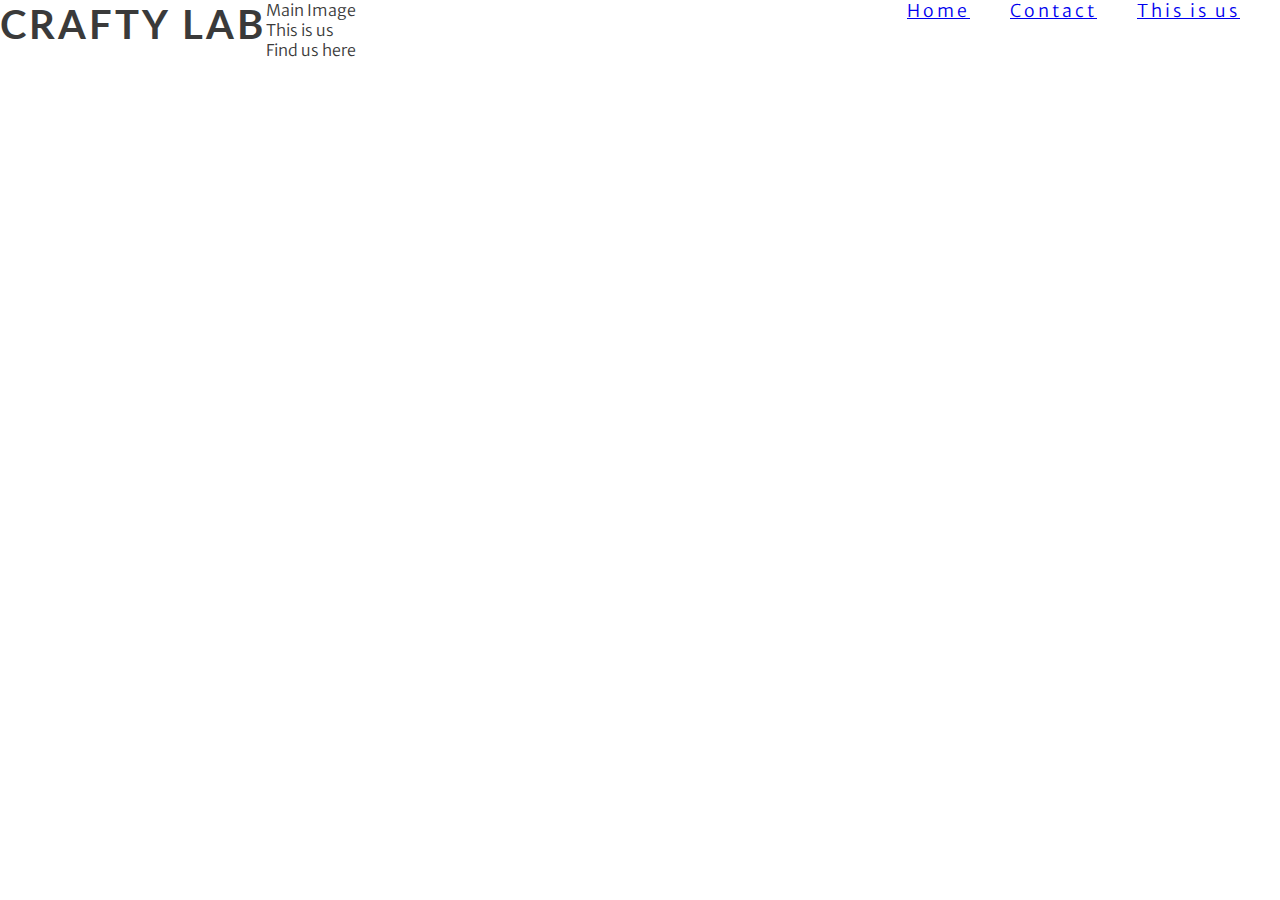
==== assets/index.html @ 81d9ac41 "Style the menu" ====
<!DOCTYPE html>
<html lang="en">
<head>
    <meta charset="UTF-8">
    <meta http-equiv="X-UA-Compatible" content="IE=edge">
    <meta name="viewport" content="width=device-width, initial-scale=1.0">
    <meta name="description" content="Crafty Lab for high aesthetic dental services in the heart of Stockholm.">
    <meta name="keywords" content="crafty lab, crafty, stockholm, aesthetic, dental, stockholm ">
    <link rel="stylesheet" href="css/style.css">
    <title>Crafty Lab</title>
</head>
<body>
    <header>
        <a href="index.html">
            <h1 id="logo">Crafty Lab</h1>
        </a>
        <nav>
            <ul id="menu">
                <li>
                    <a href="#">This is us</a>
                </li>
                <li>
                    <a href="#">Contact</a>
                </li>
                <li>
                    <a href="index.html">Home</a>
                </li>
            </ul>
        </nav>
    </header>
    <section>
        Main Image
    </section>
    <section>
        This is us
    </section>
    <section>
        Find us here
    </section>
    
</body>
</html>
---- assets/css/style.css ----
@import url('https://fonts.googleapis.com/css2?family=Lato:wght@300&family=Merriweather+Sans:wght@300&display=swap');

* {
    margin: 0;
    padding: 0;
    border: none;
}

body {
    font-family: 'Merriweather Sans', sans-serif;
    font-weight: 300;
    color: #3a3a3a
}

/* heading and logo */
 h1, h2 {
    font-family: 'Lato', sans-serif;
    text-transform: uppercase;
    letter-spacing: 3px;
    color: #3a3a3a;
 }
 #logo {
     float: left;
     font-size: 250%;
 }

 #menu {
     font-size: 110%;
     letter-spacing: 3px;
 }

 #menu li {
     float: right;
     list-style-type: none;
     margin-right: 40px;

 }
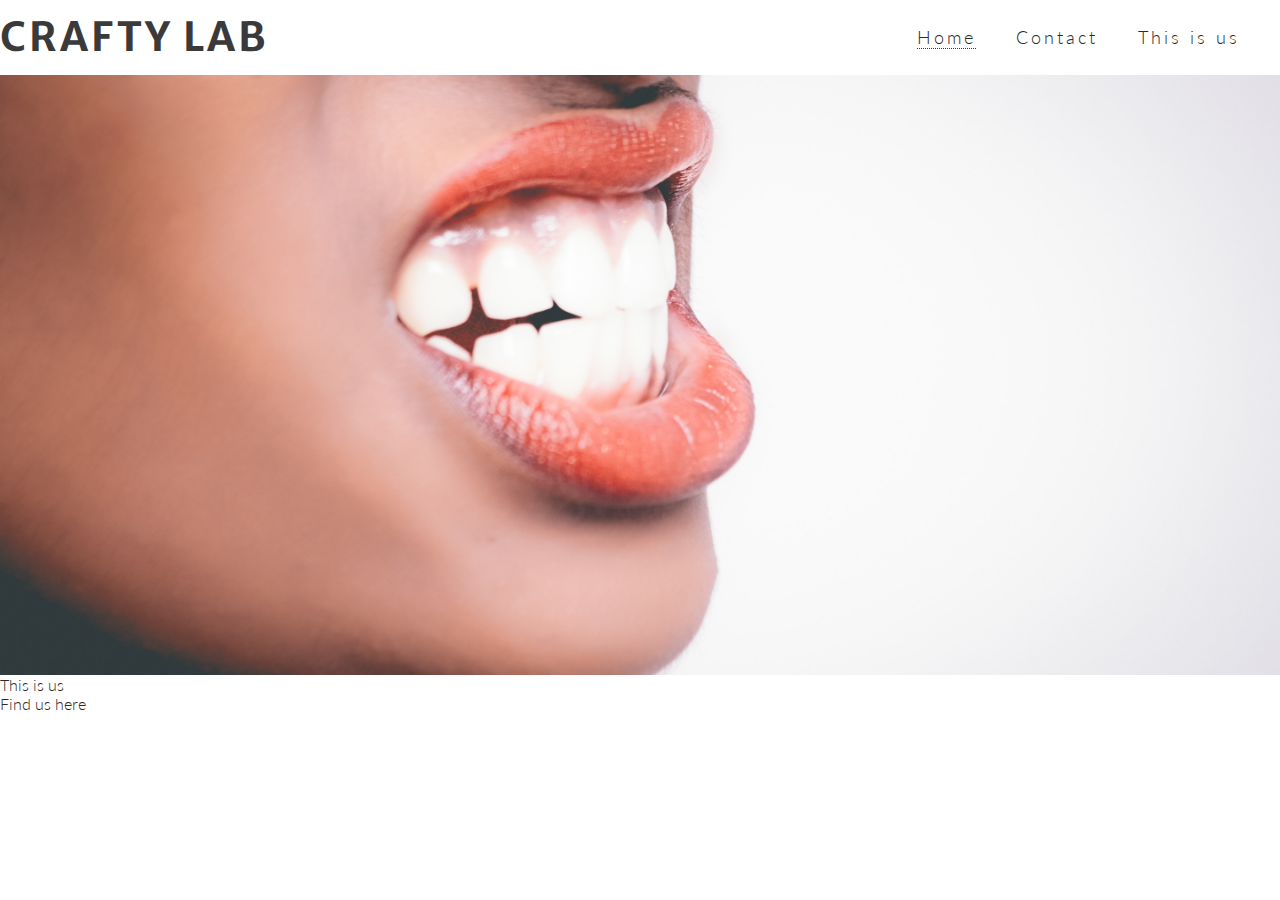
==== commit 359b4bb5: "Lost code fix add cover text" ====
--- a/assets/index.html
+++ b/assets/index.html
@@ -23,13 +23,17 @@
                     <a href="#">Contact</a>
                 </li>
                 <li>
-                    <a href="index.html">Home</a>
+                    <a href="index.html" class="active">Home</a>
                 </li>
             </ul>
         </nav>
     </header>
-    <section>
-        Main Image
+    <section id="hero-outer">
+        <div id="hero-image"></div>
+        <div id="cover-text">
+            <h2>Aesthetic dental lab</h2>
+            <h3>in the heart of Stockholm.</h3>
+        </div>
     </section>
     <section>
         This is us
--- a/assets/css/style.css
+++ b/assets/css/style.css
@@ -7,18 +7,21 @@
 }
 
 body {
-    font-family: 'Merriweather Sans', sans-serif;
+    font-family: 'Lato', sans-serif;
     font-weight: 300;
-    color: #3a3a3a
+    color: #2a2a2a
 }
 
-/* heading and logo */
+/* headings and logo */
+
+
  h1, h2 {
-    font-family: 'Lato', sans-serif;
+    font-family: 'Merriweather Sans', sans-serif;
     text-transform: uppercase;
     letter-spacing: 3px;
     color: #3a3a3a;
  }
+
  #logo {
      float: left;
      font-size: 250%;
@@ -28,10 +31,61 @@
      font-size: 110%;
      letter-spacing: 3px;
  }
+#menu, #logo{
+    line-height: 75px;
+}
 
  #menu li {
      float: right;
      list-style-type: none;
      margin-right: 40px;
+ }
 
- }+ #menu a {
+     text-decoration: none;
+     color: inherit;
+ }
+
+ #menu a:hover {
+     border-bottom: 1px dotted #3a3a3a;
+ }
+
+ .active {
+     border-bottom: 1px dotted #3a3a3a;
+ }
+
+ /* hero image and cover text */
+
+ #hero-outer {
+    height: 600px;
+    width: 100%;
+    overflow: hidden;
+}
+
+#cover-text, #cover-text h2 {
+    color: #3a3a3a
+}
+
+#hero-image {
+    height: 100%;
+    width: 100%;
+    background: url(../images/hero-image.jpg);
+    background-repeat: no-repeat;
+    background-size: 100%;
+    background-position: center;
+}
+
+#cover-text {
+    font-size: 100%;   
+    font-family: 'Merriweather Sans', sans-serif;
+    text-transform: uppercase;
+    letter-spacing: 3px;
+
+    width: 300px;  
+    height: 200px;
+    padding-top: 40px;
+    padding-left: 10px;
+
+    background-color: rgba(70, 67, 98, .7);
+}
+
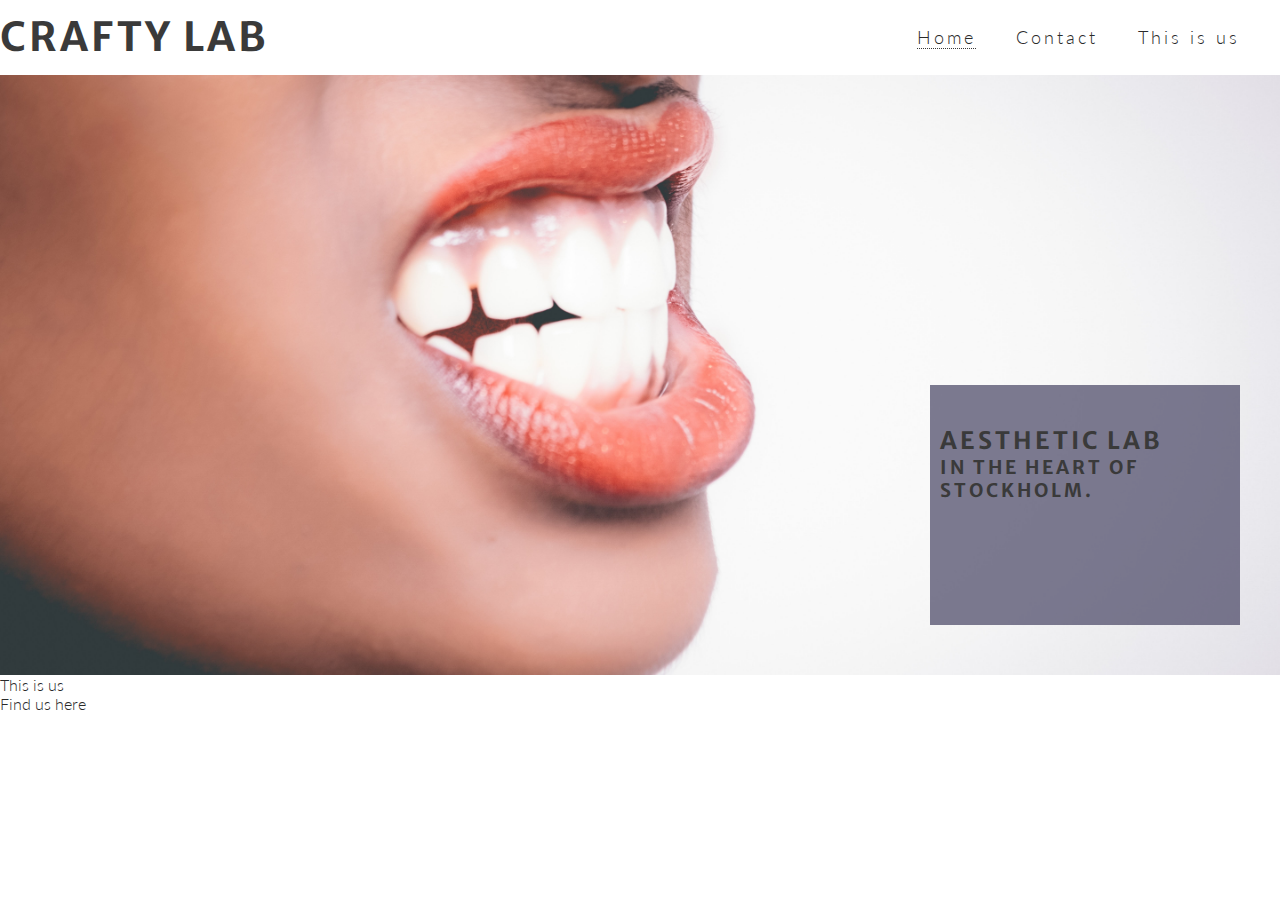
==== commit aa18b02d: "Style change #cover-text with DEV tools" ====
--- a/assets/index.html
+++ b/assets/index.html
@@ -31,7 +31,7 @@
     <section id="hero-outer">
         <div id="hero-image"></div>
         <div id="cover-text">
-            <h2>Aesthetic dental lab</h2>
+            <h2>Aesthetic lab</h2>
             <h3>in the heart of Stockholm.</h3>
         </div>
     </section>
--- a/assets/css/style.css
+++ b/assets/css/style.css
@@ -60,6 +60,8 @@
     height: 600px;
     width: 100%;
     overflow: hidden;
+
+    position: relative; 
 }
 
 #cover-text, #cover-text h2 {
@@ -87,5 +89,10 @@
     padding-left: 10px;
 
     background-color: rgba(70, 67, 98, .7);
+
+    bottom: 50px;
+    right: 40px;
+
+    position: absolute;
 }
 
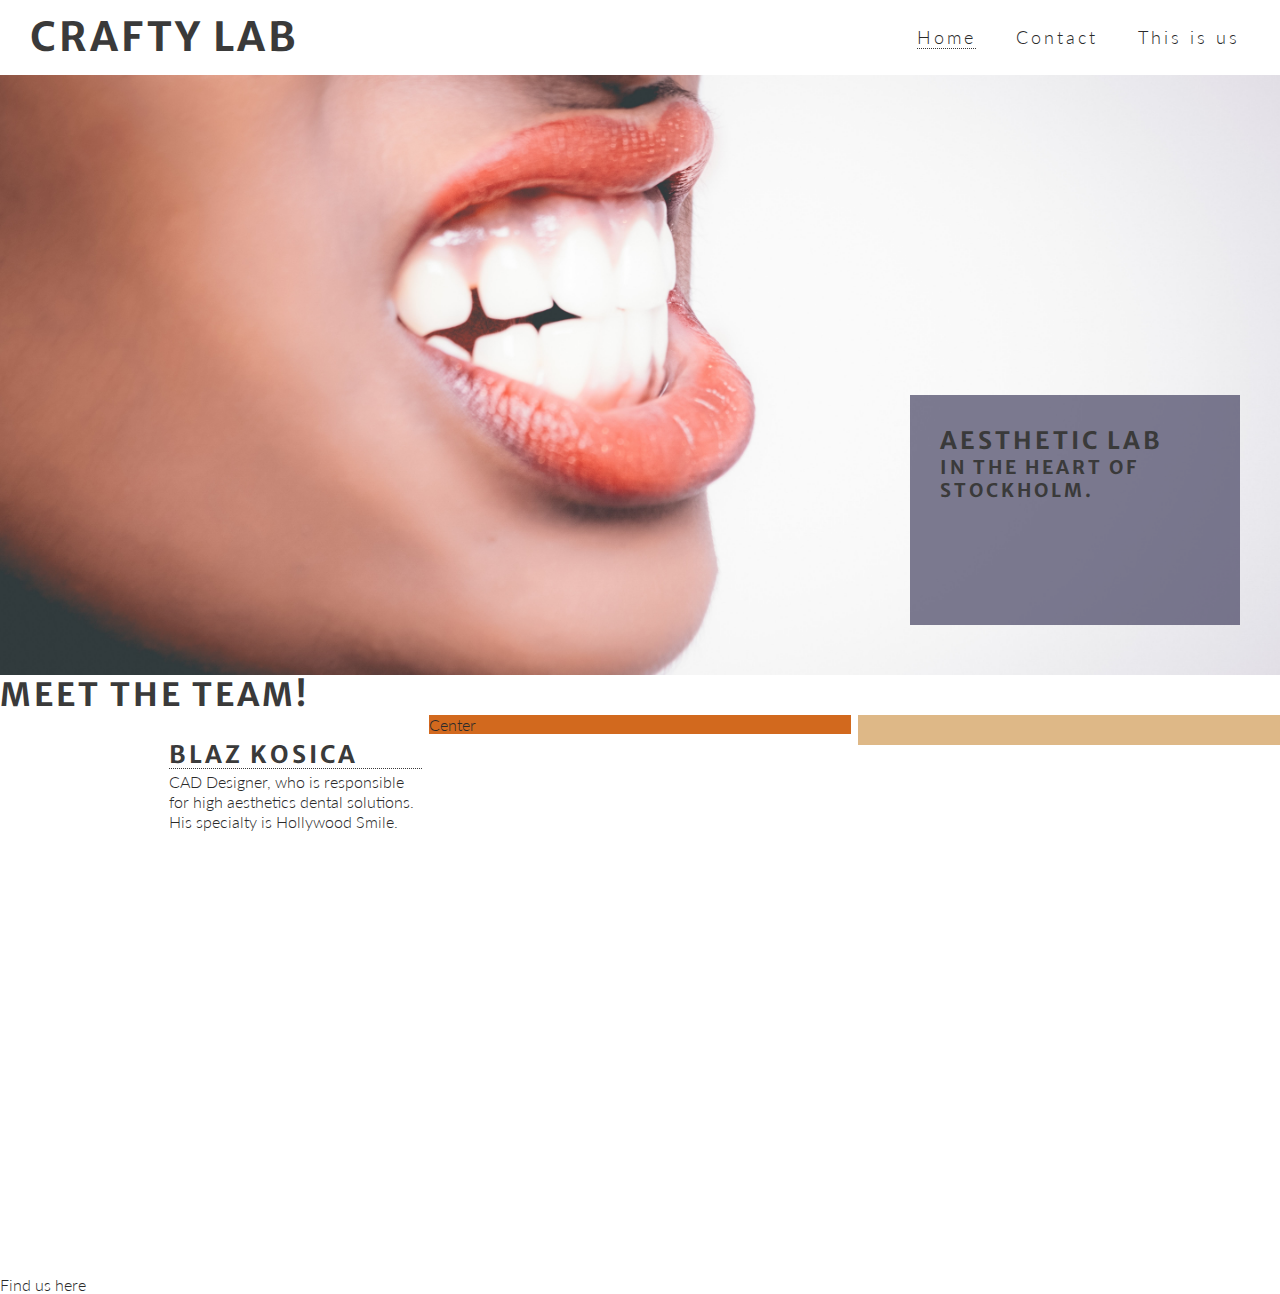
==== commit 0e452be2: "Add style to Left-about-Headin" ====
--- a/assets/index.html
+++ b/assets/index.html
@@ -35,8 +35,23 @@
             <h3>in the heart of Stockholm.</h3>
         </div>
     </section>
-    <section>
-        This is us
+    <section id="the-team">
+        <h1>Meet the team!</h1>
+        <div id="left-about">
+            <div class="left-about-heading">
+                <h2>Blaz Kosica</h2>
+                <hr>
+                <p>
+                    CAD Designer, who is responsible for high aesthetics dental solutions. His specialty is Hollywood Smile.
+                </p>
+            </div>
+        </div>
+        <div id="right-about">
+            <div>
+                <h2></h2>
+            </div>
+        </div>
+        <div id="center-about">Center</div>
     </section>
     <section>
         Find us here
--- a/assets/css/style.css
+++ b/assets/css/style.css
@@ -25,6 +25,7 @@
  #logo {
      float: left;
      font-size: 250%;
+     margin-left: 30px;
  }
 
  #menu {
@@ -85,8 +86,8 @@
 
     width: 300px;  
     height: 200px;
-    padding-top: 40px;
-    padding-left: 10px;
+    padding-top: 30px;
+    padding-left: 30px;
 
     background-color: rgba(70, 67, 98, .7);
 
@@ -96,3 +97,46 @@
     position: absolute;
 }
 
+/* middle section - (Meet the team) */
+
+#the-team {
+    height: 600px;
+    width: 100%;
+    
+}
+
+#left-about {
+    padding-top: 30px;
+    width: 33%;
+    float: left;
+    /* pic later */
+}
+
+#right-about {
+    padding-top: 30px;
+    width: 33%;
+    float: right;
+    background-color: burlywood;
+     /* pic later */
+}
+
+#center-about {
+    width: 33%;
+    margin: 0 auto;
+    background-color: chocolate;
+     /* pic later */
+}
+
+hr {
+    border-top: 1px dotted #3a3a3a;
+    width: 100%;
+    margin: 3px 0;
+}
+
+.left-about-heading {
+    width: 60%;
+    float: right;
+    line-height: 20px;
+    clear:both;
+    margin-bottom: 50px;
+}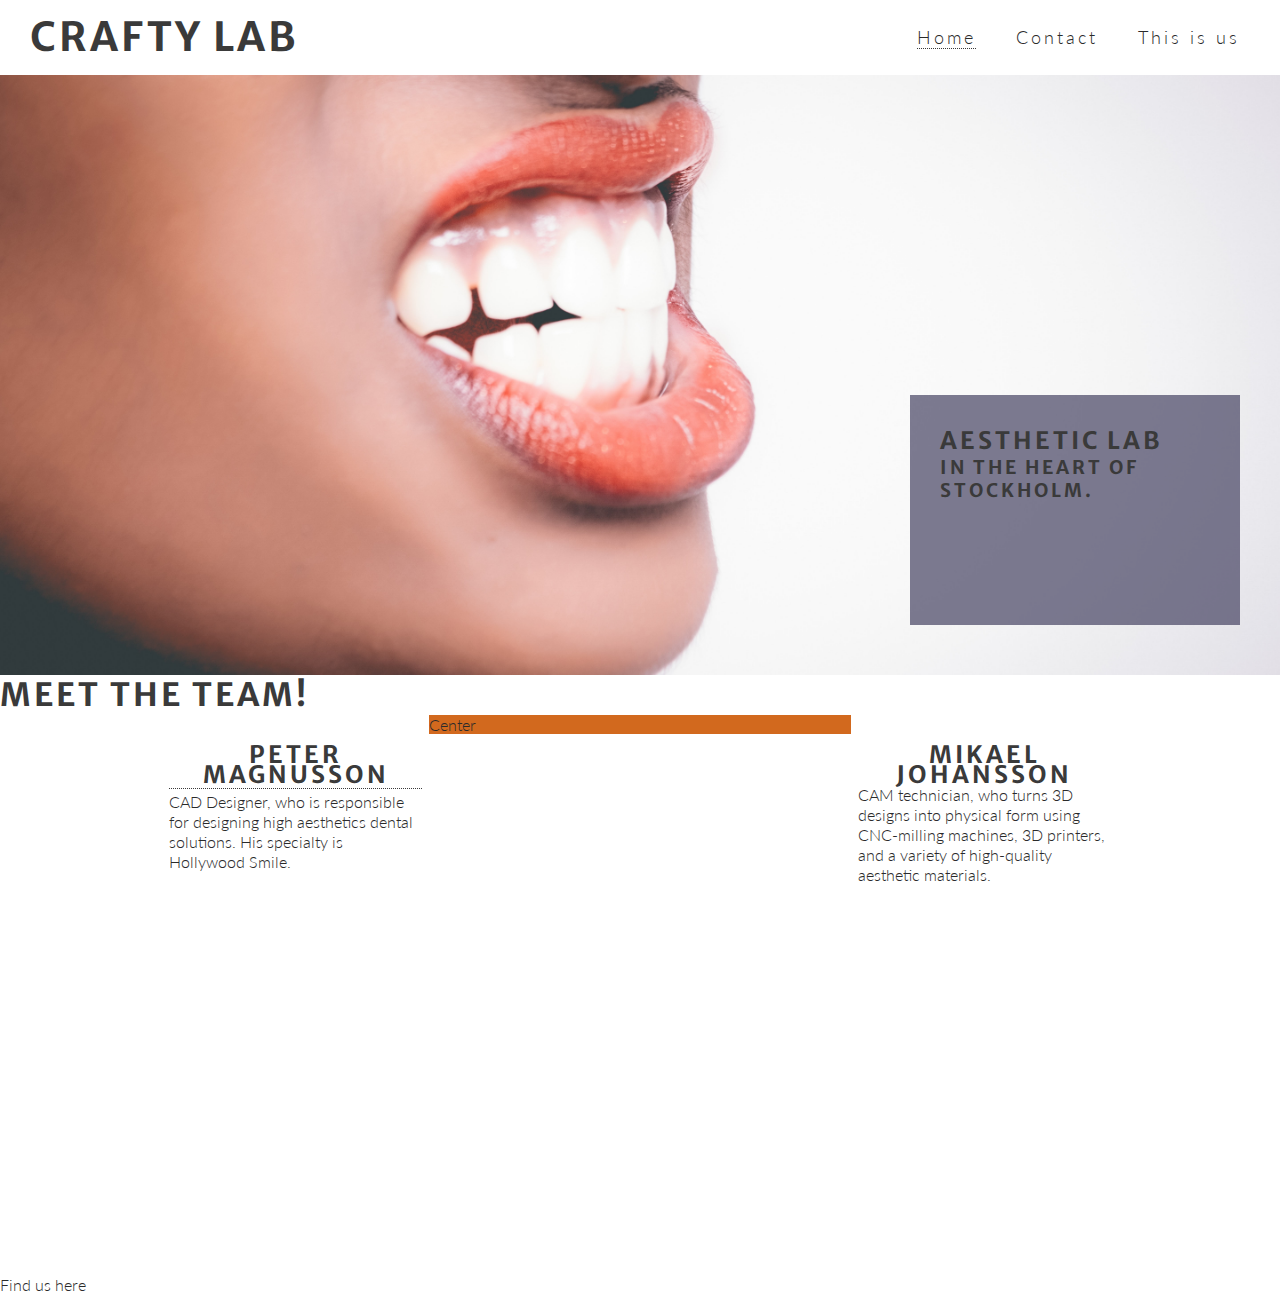
==== commit f7d29bb9: "Add style to Right-about-heading" ====
--- a/assets/index.html
+++ b/assets/index.html
@@ -39,16 +39,19 @@
         <h1>Meet the team!</h1>
         <div id="left-about">
             <div class="left-about-heading">
-                <h2>Blaz Kosica</h2>
+                <h2>Peter Magnusson</h2>
                 <hr>
                 <p>
-                    CAD Designer, who is responsible for high aesthetics dental solutions. His specialty is Hollywood Smile.
+                    CAD Designer, who is responsible for designing high aesthetics dental solutions. His specialty is Hollywood Smile.
                 </p>
             </div>
         </div>
         <div id="right-about">
-            <div>
-                <h2></h2>
+            <div class="right-about-heading">
+                <h2>Mikael Johansson</h2>
+                <p>
+                    CAM technician, who turns 3D designs into physical form using CNC-milling machines, 3D printers, and a variety of high-quality aesthetic materials.
+                </p>
             </div>
         </div>
         <div id="center-about">Center</div>
--- a/assets/css/style.css
+++ b/assets/css/style.css
@@ -116,7 +116,7 @@
     padding-top: 30px;
     width: 33%;
     float: right;
-    background-color: burlywood;
+
      /* pic later */
 }
 
@@ -133,10 +133,26 @@
     margin: 3px 0;
 }
 
+.left-about-heading h2 {
+    text-align: center;
+}
+
 .left-about-heading {
     width: 60%;
     float: right;
     line-height: 20px;
     clear:both;
     margin-bottom: 50px;
-}+}
+
+.right-about-heading h2 {
+    text-align: center;
+}
+
+.right-about-heading {
+    width: 60%;
+    float: left;
+    line-height: 20px;
+    clear:both;
+    margin-bottom: 50px;
+}
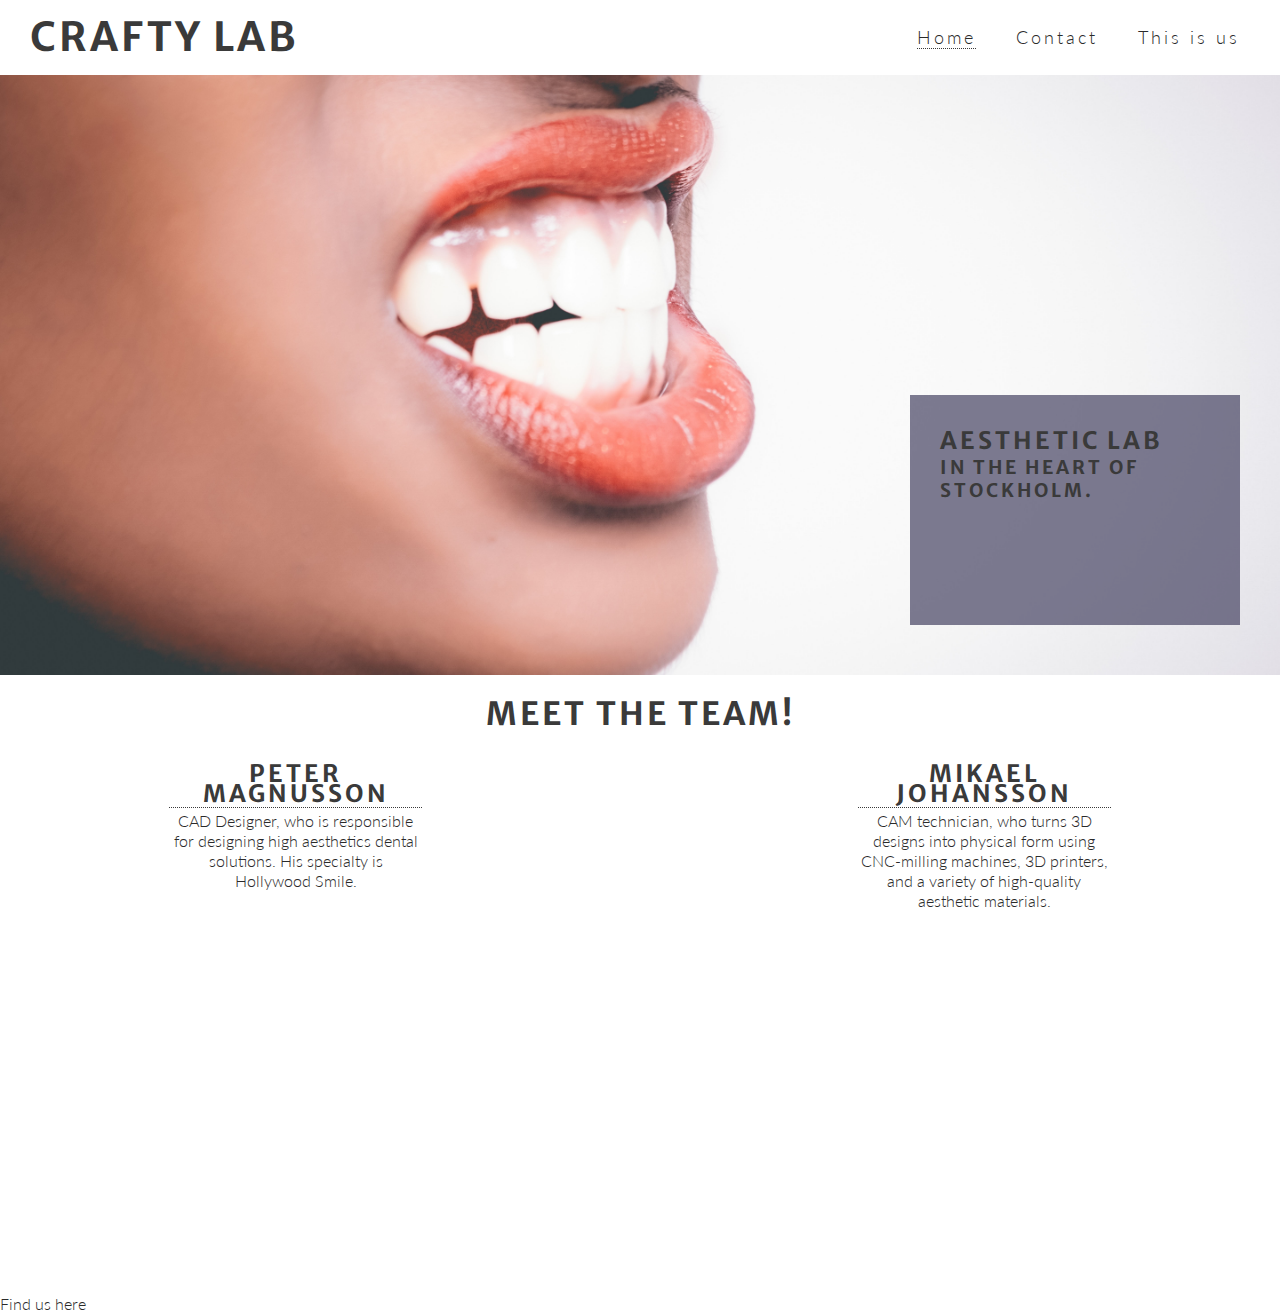
==== commit 8eed0621: "Style and structure change" ====
--- a/assets/index.html
+++ b/assets/index.html
@@ -35,13 +35,14 @@
             <h3>in the heart of Stockholm.</h3>
         </div>
     </section>
+    <br>
     <section id="the-team">
-        <h1>Meet the team!</h1>
+        <h1 id="center-align">Meet the team!</h1>
         <div id="left-about">
             <div class="left-about-heading">
                 <h2>Peter Magnusson</h2>
                 <hr>
-                <p>
+                <p class="about-paragraph">
                     CAD Designer, who is responsible for designing high aesthetics dental solutions. His specialty is Hollywood Smile.
                 </p>
             </div>
@@ -49,12 +50,13 @@
         <div id="right-about">
             <div class="right-about-heading">
                 <h2>Mikael Johansson</h2>
-                <p>
+                <hr>
+                <p class="about-paragraph">
                     CAM technician, who turns 3D designs into physical form using CNC-milling machines, 3D printers, and a variety of high-quality aesthetic materials.
                 </p>
-            </div>
+            </div>    
         </div>
-        <div id="center-about">Center</div>
+        <br>
     </section>
     <section>
         Find us here
--- a/assets/css/style.css
+++ b/assets/css/style.css
@@ -105,6 +105,11 @@
     
 }
 
+#center-align {
+    text-align: center;
+
+}
+
 #left-about {
     padding-top: 30px;
     width: 33%;
@@ -156,3 +161,7 @@
     clear:both;
     margin-bottom: 50px;
 }
+
+.about-paragraph {
+    text-align: center;
+}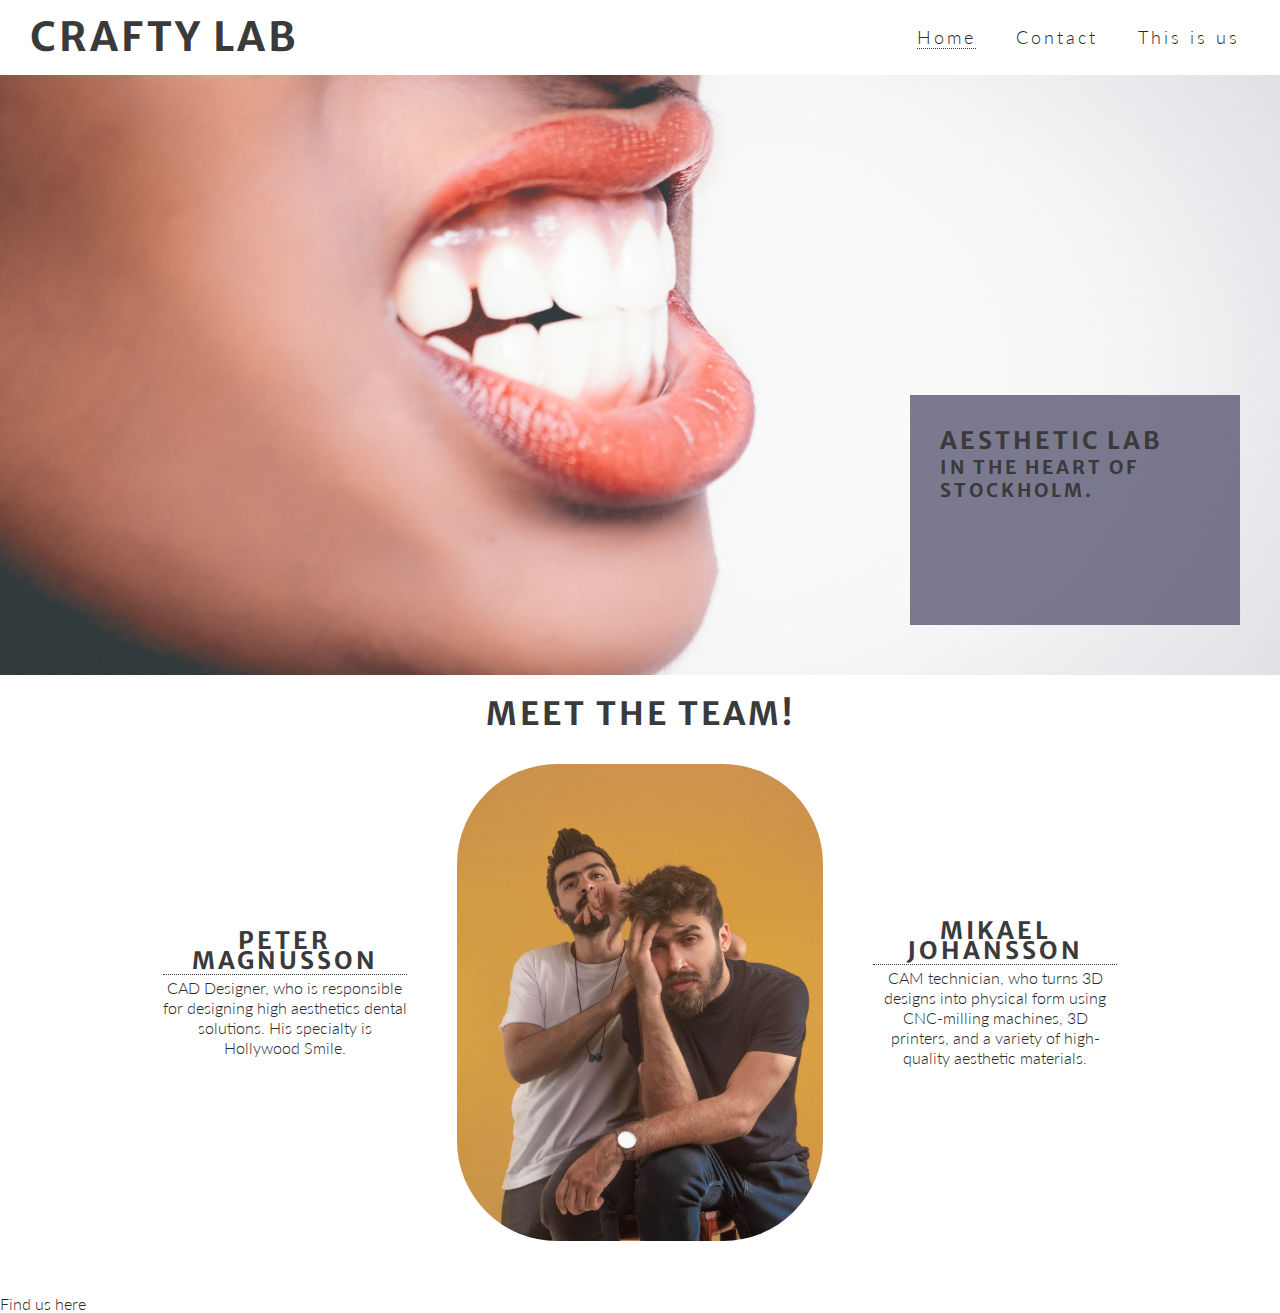
==== commit 2118ba33: "Flex style of (the Team section)" ====
--- a/assets/index.html
+++ b/assets/index.html
@@ -38,25 +38,31 @@
     <br>
     <section id="the-team">
         <h1 id="center-align">Meet the team!</h1>
-        <div id="left-about">
-            <div class="left-about-heading">
-                <h2>Peter Magnusson</h2>
-                <hr>
-                <p class="about-paragraph">
-                    CAD Designer, who is responsible for designing high aesthetics dental solutions. His specialty is Hollywood Smile.
-                </p>
+        <div class="container">
+            <div id="left-about">
+                <div class="left-about-heading">
+                    <h2>Peter Magnusson</h2>
+                    <hr>
+                    <p class="about-paragraph">
+                        CAD Designer, who is responsible for designing high aesthetics dental solutions. His specialty is Hollywood Smile.
+                    </p>
+                </div>
             </div>
-        </div>
-        <div id="right-about">
-            <div class="right-about-heading">
-                <h2>Mikael Johansson</h2>
-                <hr>
-                <p class="about-paragraph">
-                    CAM technician, who turns 3D designs into physical form using CNC-milling machines, 3D printers, and a variety of high-quality aesthetic materials.
-                </p>
-            </div>    
-        </div>
-        <br>
+            <div id="center-about">
+                <div class="center-about-heading">
+                    <img class="center-about-image" src="../assets/images/crafty-team.jpg" alt="Two technicians working at Crafty Lab">
+                </div>
+            </div>
+            <div id="right-about">
+                <div class="right-about-heading">
+                    <h2>Mikael Johansson</h2>
+                    <hr>
+                    <p class="about-paragraph">
+                        CAM technician, who turns 3D designs into physical form using CNC-milling machines, 3D printers, and a variety of high-quality aesthetic materials.
+                    </p>
+                </div>    
+            </div>
+        </div>   
     </section>
     <section>
         Find us here
--- a/assets/css/style.css
+++ b/assets/css/style.css
@@ -113,23 +113,24 @@
 #left-about {
     padding-top: 30px;
     width: 33%;
-    float: left;
-    /* pic later */
+    
+    margin-right: 30px;
 }
+
 
 #right-about {
     padding-top: 30px;
     width: 33%;
-    float: right;
+    
+    margin-left: 30px;
 
-     /* pic later */
 }
 
 #center-about {
     width: 33%;
-    margin: 0 auto;
-    background-color: chocolate;
-     /* pic later */
+    margin: 0;
+    display: flex;
+    justify-content: center;
 }
 
 hr {
@@ -164,4 +165,29 @@
 
 .about-paragraph {
     text-align: center;
-}+}
+
+.center-about-heading {
+    background-image: none;
+    margin: 30px 20px;
+}
+
+.center-about-image {
+    margin: 20px o;
+    padding: 0;
+    width: 100%;
+    border-radius: 100px;
+}
+
+.container {
+    display: flex;
+    justify-content: center;
+    align-items: center;
+    flex-direction: row;
+}
+
+@media screen and (max-width: 700px) {
+    .center-about-image {
+      display: none;
+    }
+  }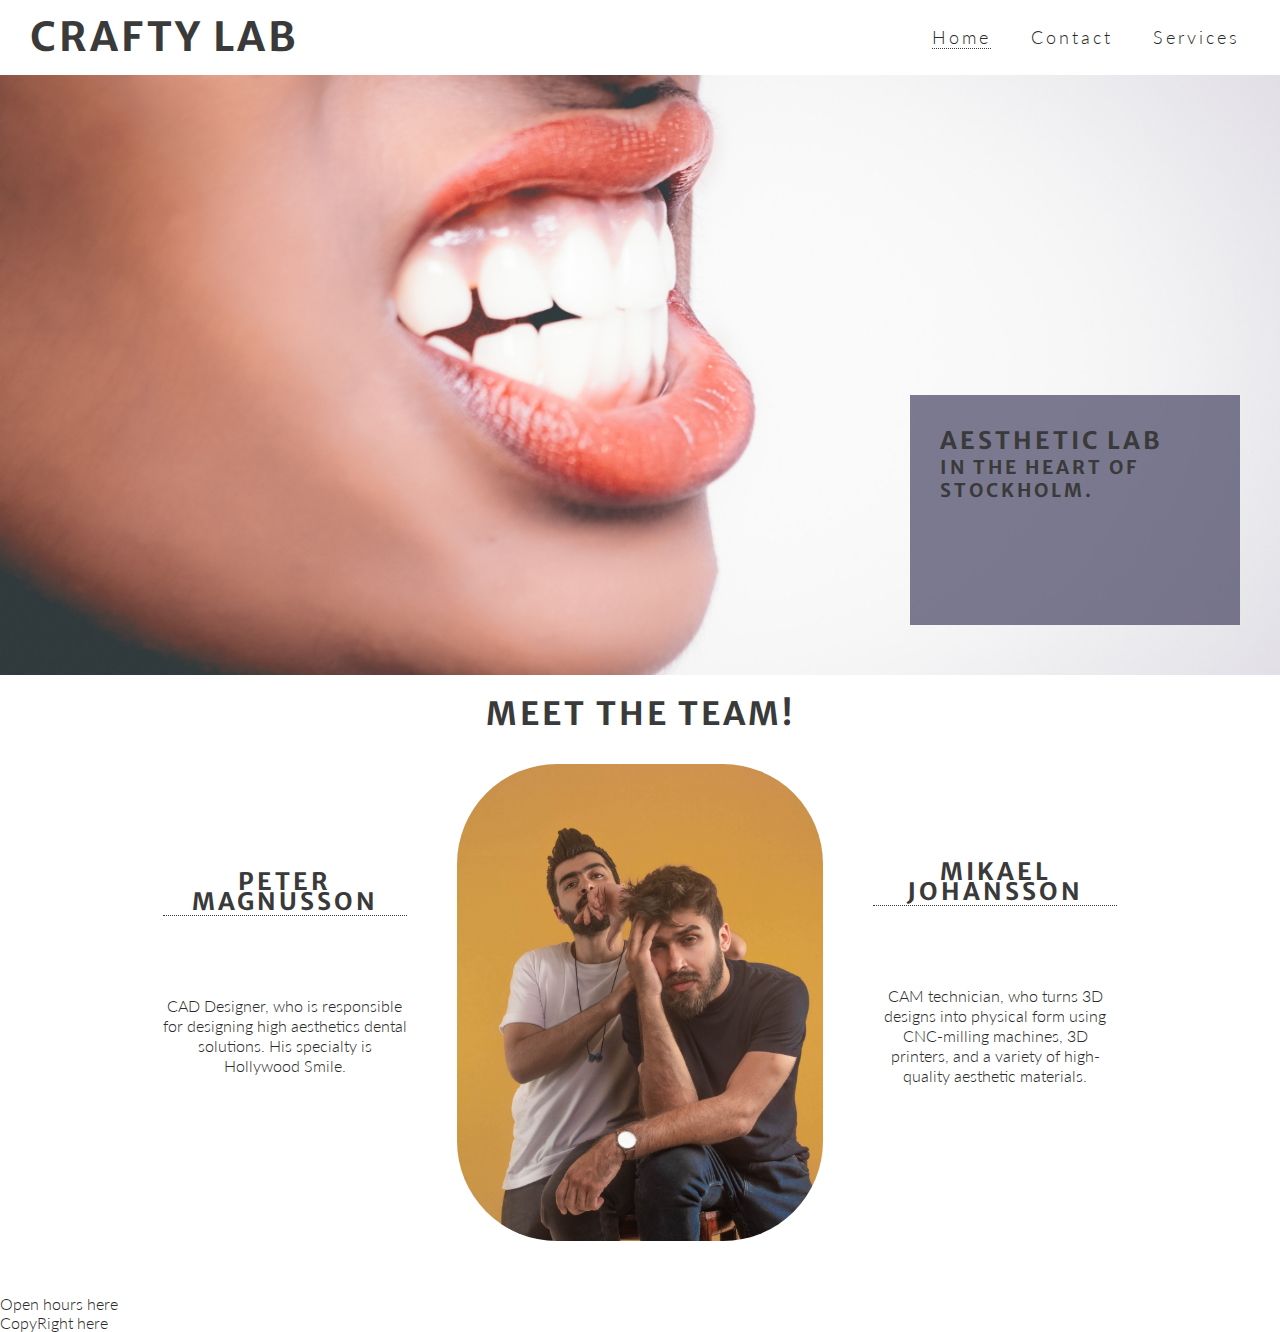
==== commit 57a94fdf: "Service page add table structure" ====
--- a/assets/index.html
+++ b/assets/index.html
@@ -17,7 +17,7 @@
         <nav>
             <ul id="menu">
                 <li>
-                    <a href="#">This is us</a>
+                    <a href="services.html">Services</a>
                 </li>
                 <li>
                     <a href="#">Contact</a>
@@ -65,7 +65,12 @@
         </div>   
     </section>
     <section>
-        Find us here
+        <div>
+            <div>Open hours here</div>
+        </div>
+    </section>
+    <section>
+        <footer>CopyRight here</footer>
     </section>
     
 </body>
--- a/assets/css/style.css
+++ b/assets/css/style.css
@@ -55,7 +55,7 @@
      border-bottom: 1px dotted #3a3a3a;
  }
 
- /* hero image and cover text */
+ /* hero image and cover text - Home page*/
 
  #hero-outer {
     height: 600px;
@@ -190,4 +190,29 @@
     .center-about-image {
       display: none;
     }
-  }+  }
+
+  /* Services page  */
+
+#service-block {
+    height: 600px;
+    width: 100%;
+    margin-top: 50px;
+    background-color: chartreuse;
+}
+
+#table-block {
+    display: flex;
+    justify-content: center;
+    align-items: center;
+}
+
+.service-center-align {
+    background-color: rgba(70, 67, 98, .7);
+}
+
+.service-center-align, p {
+    text-align: center;
+    margin-top: 80px;
+    margin-bottom: 40px;
+}
